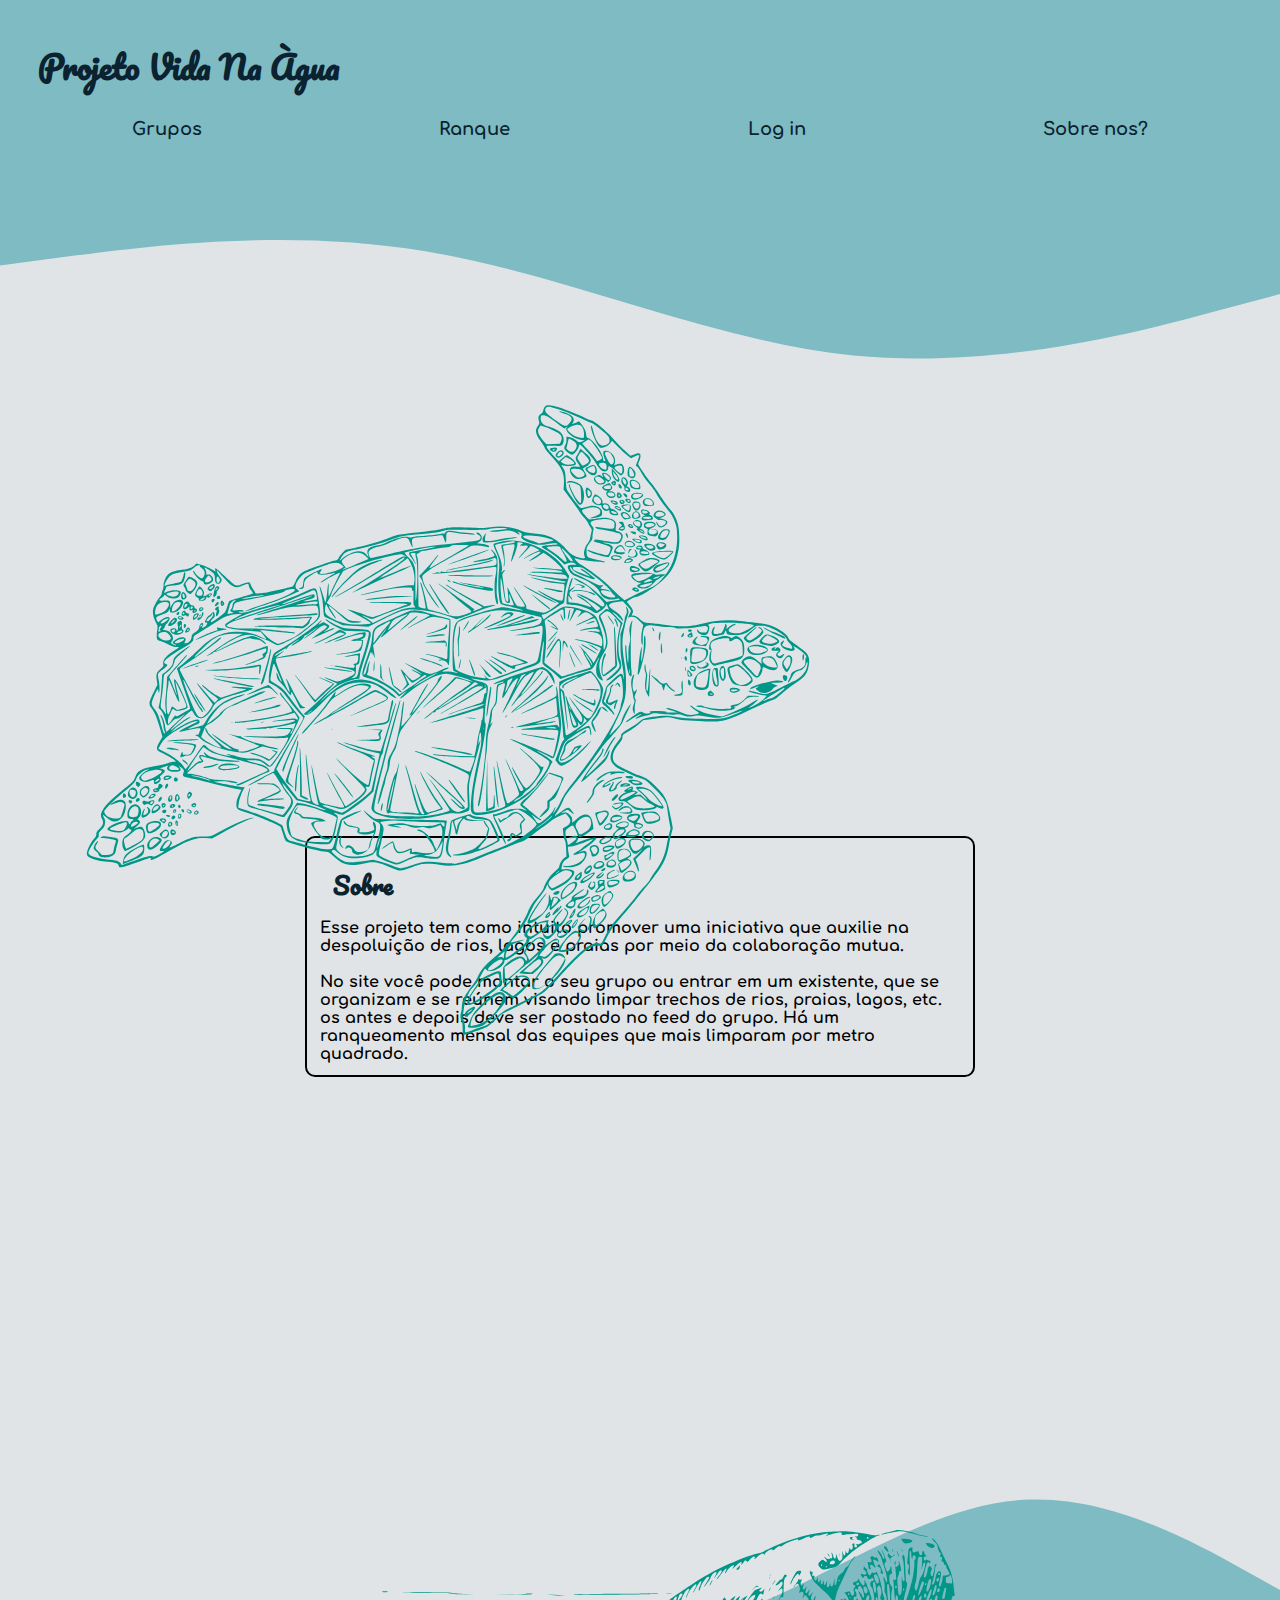
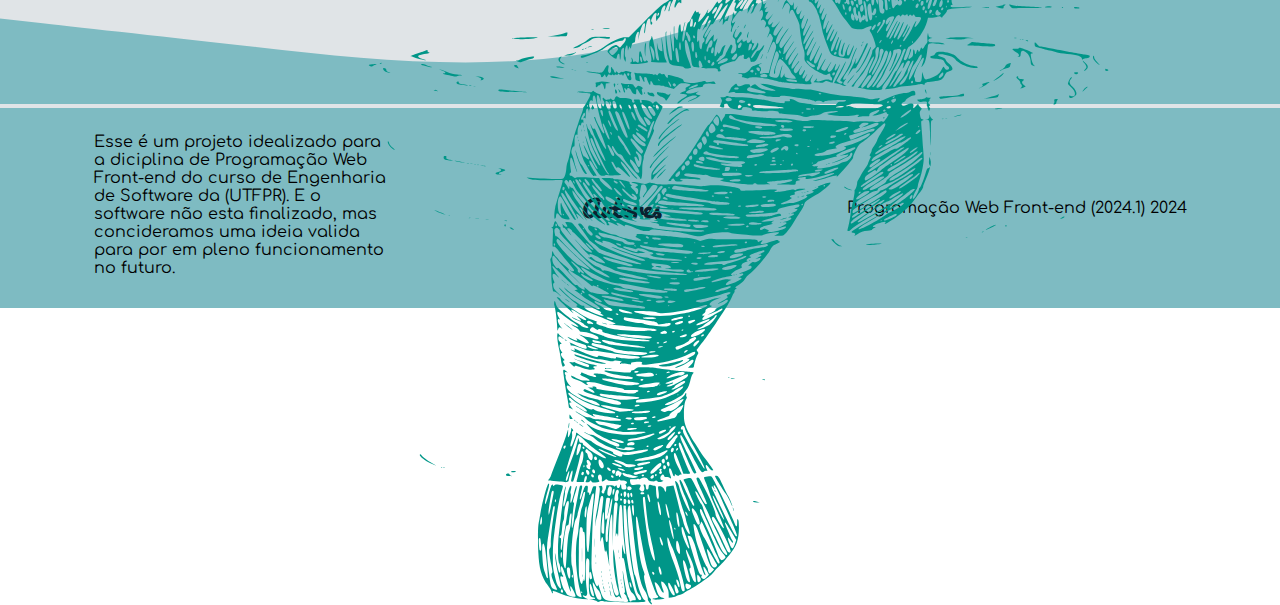
==== index.html @ acb2aac8 "refatoração geral" ====
<!DOCTYPE html>
<html lang="pt-br">
<head>
    <meta charset="UTF-8">
    <meta name="viewport" content="width=device-width, initial-scale=1.0">
    <title>Projeto vida na água</title>
    <link href="https://fonts.googleapis.com/css2?family=Pacifico&display=swap" rel="stylesheet">
    <link href="https://fonts.googleapis.com/css2?family=Comfortaa:wght@300..700&family=Pacifico&display=swap" rel="stylesheet">
    <link rel="stylesheet" href="projeto vida na agua/styles-css/styles.css">
</head>
<body>
    <header class="cabesalho">
        <h1 class="titulo">Projeto Vida Na Àgua</h1>
        <nav class="navegacao">
            <a class="bt-menu" href="projeto vida na agua/grupos.html">Grupos</a>
            <a class="bt-menu" href="projeto vida na agua/ranque.html">Ranque</a>
            <a class="bt-menu" href="projeto vida na agua/login.html">Log in</a>
            <a class="bt-menu" href="#Sobre">Sobre nos?</a>
        </nav>
    </header>
    <div class="ondas">
        <img src="projeto vida na agua/imgs/wave.svg" alt="onda">
    </div>
    
    <main class="principal">
        <br>
       <br>
       <br>
       <br>
       <br>
       <br>
       <br>
       <br>
       <br>
       <br>
       <br>
       <br>
       <br>
       <br>
       <br>
       <br>
       <br>
       <br>
       <br>
       <br>
       <br>
       <br>
       <section class=" Sobre-section" id="Sobre">
        <h2 class="titulo">Sobre</h2>
        <p>Esse projeto tem como intuito promover uma iniciativa que auxilie na despoluição de rios, lagos e praias por meio da colaboração mutua.</p>
        <br>
        <p>No site você pode montar o seu grupo ou entrar em um existente, que se organizam e se reúnem visando limpar trechos de rios, praias, lagos, etc. os antes e depois deve ser postado no feed do grupo. Há um ranqueamento mensal das equipes que mais limparam por metro quadrado.</p>
       </section>
       <img class="tartaruga" src="projeto vida na agua/imgs/tartaruga.svg" alt="">
       <img class="peixe-boi" src="projeto vida na agua/imgs/peixe-boi.svg" alt="peixe-boi">
       <br>
       <br>
       <br>
       <br>
       <br>
       <br>
       <br>
       <br>
       <br>
       <br>
       <br>
       <br>
       <br>
       <br>
       <br>
       <br>
       <br>
       <br>
       <br>
    </main>

    <div class="ondas">
        <img src="projeto vida na agua/imgs/wave-footer.svg" alt="onda">
    </div>
    <footer class="rodape">
        <p class="texto_rodape">
            Esse é um projeto idealizado para a diciplina de Programação Web Front-end do curso de Engenharia de Software da (UTFPR).
            E o software não esta finalizado, mas concideramos uma ideia valida para por em pleno funcionamento no futuro.
        </p>
        <section class=" autores">
            <h2 class="titulo">Autores </h2>
        </section>
        <p class="info">
            Programação Web Front-end (2024.1) 2024
        </p>
    </footer>
</body>
</html>
---- projeto vida na agua/styles-css/styles.css ----
*{
    margin: 0;
    font-family: "Comfortaa", sans-serif;
}

.cabesalho{
    display: flex;
    flex-direction: column;
    background-color: #7ebbc2;
    padding: 1%;
   
}

.titulo{
    margin: 2%;
    font-family: "Pacifico", cursive;
    color: #0b2230;
    font-weight: bold;
}
.bt-menu{
    text-decoration: none;
    font-weight: bold;
    font-size: large;
    color: #0b2230;
}

.navegacao{
    display: flex;
    justify-content: space-around;
}

.ondas{
    background-color: #E0E4E7;
}
.principal{
    background-color: #E0E4E7;
}
.tartaruga{
    width: 70%;
    height: 70%;
    position: absolute;
    top: 45%;
    right: 30%;
    
}
.peixe-boi{
    width: 75%;
    height: 75%;
    position: absolute;
    top: 170%;
    left: 20%;
}

.Sobre-section{
    width: 50%;
    margin: auto;
    padding: 1%;
    border:solid 2px;
    border-radius: 10px;
    font-weight: bold;
}
.rodape{
    background-color:#7ebbc2 ;
    display: flex;
    height: 200px;
    justify-content: space-around;
    align-items: center;
}
.texto_rodape{
    height: 150px;
    width: 300px;
}
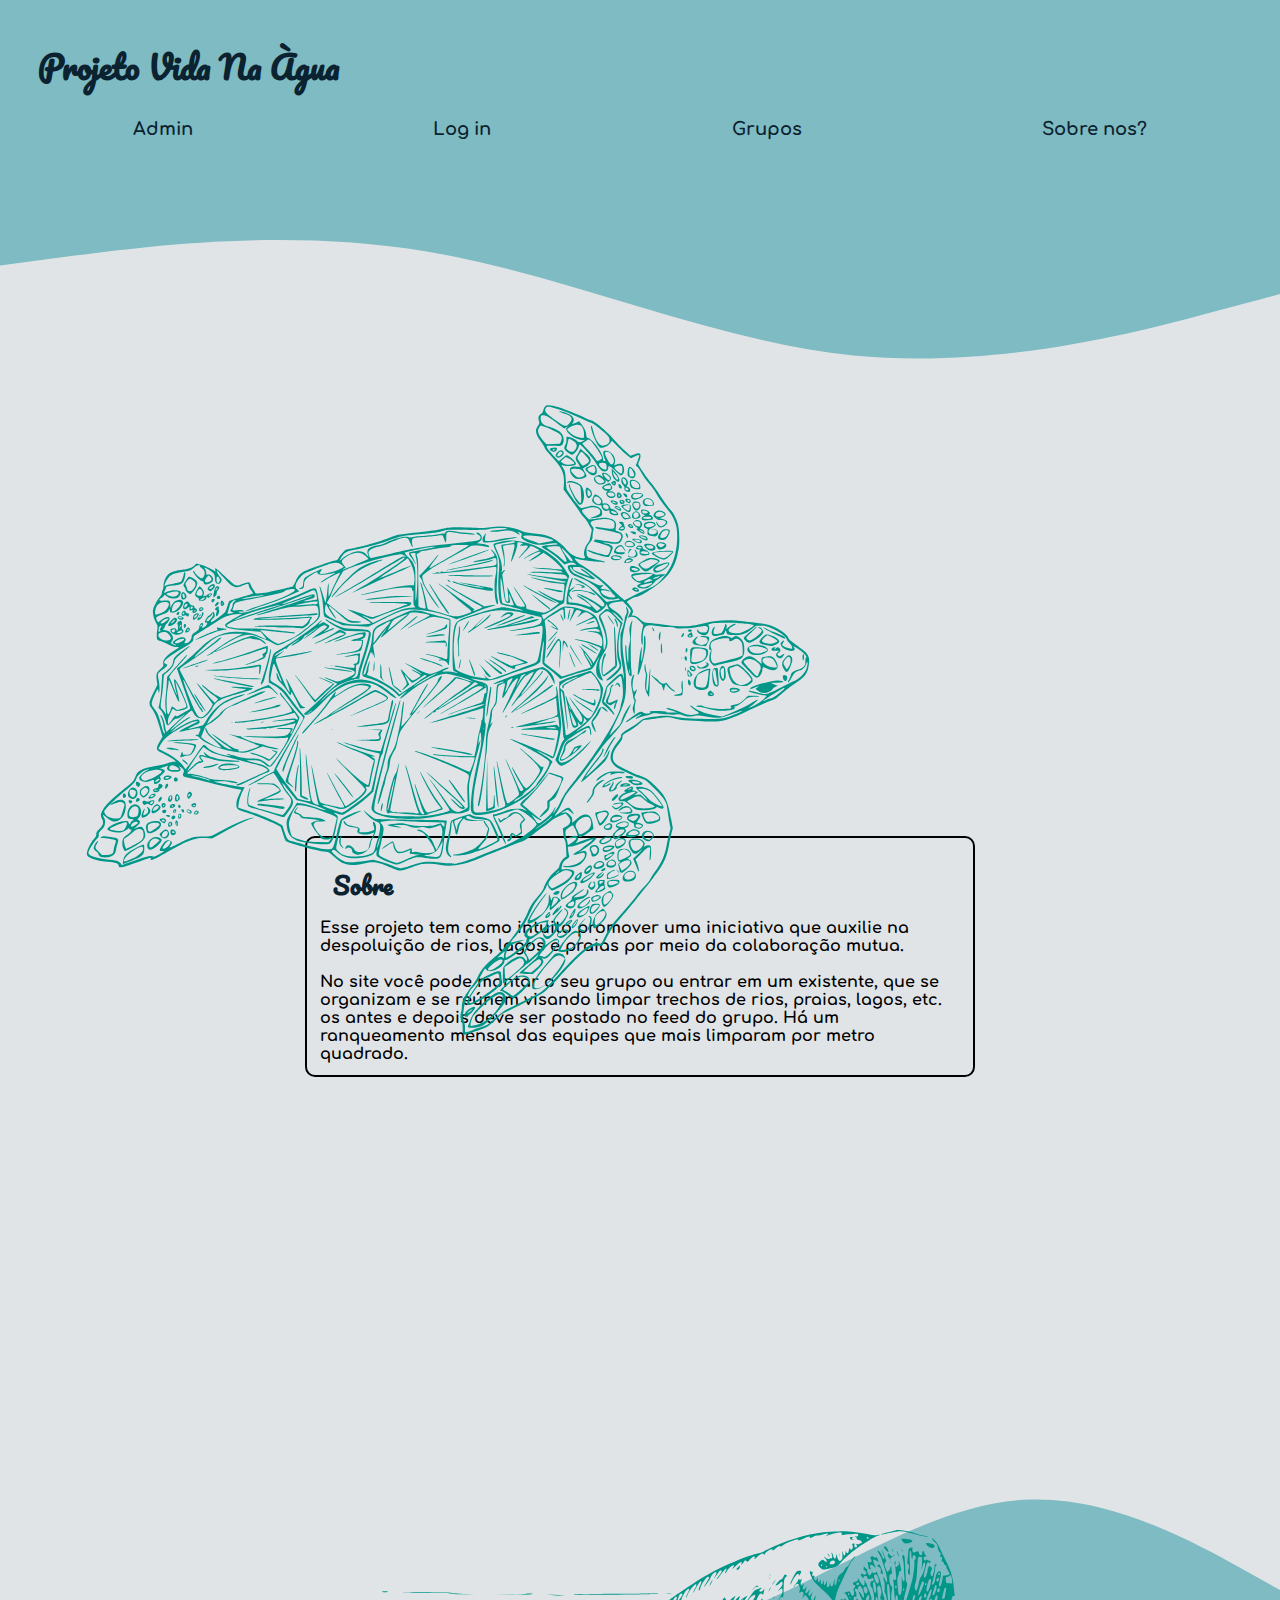
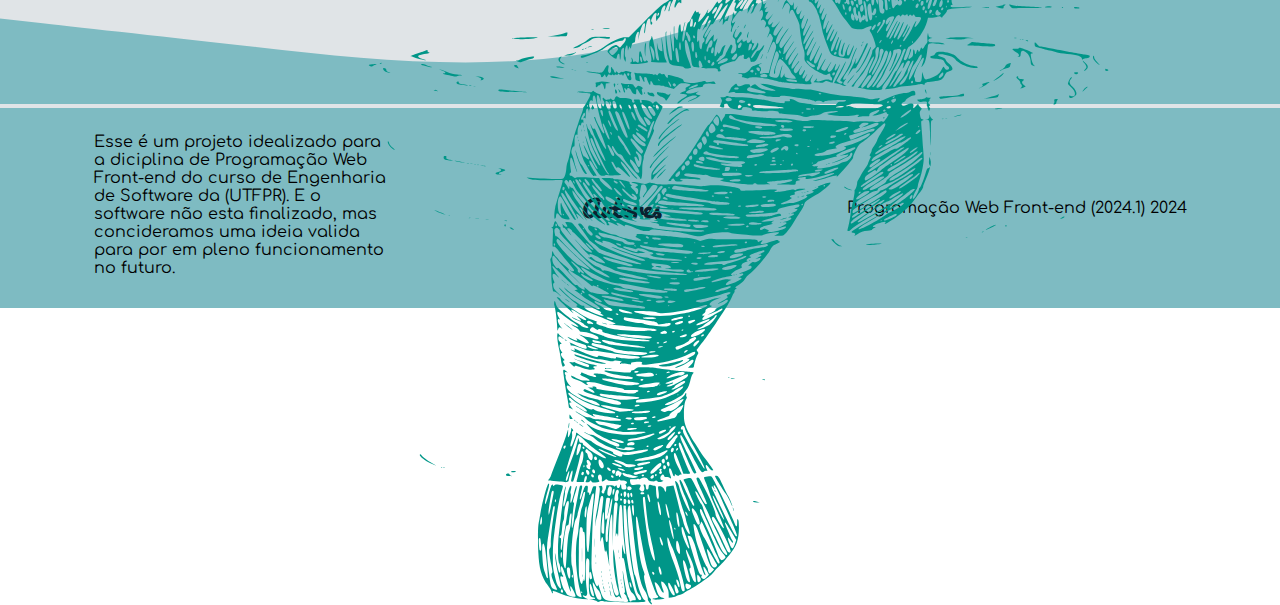
==== commit d68f85d1: "refez os grupos" ====
--- a/index.html
+++ b/index.html
@@ -13,9 +13,9 @@
     <header class="cabesalho">
         <h1 class="titulo">Projeto Vida Na Àgua</h1>
         <nav class="navegacao">
+            <a class="bt-menu" href="projeto vida na agua/admin.html">Admin</a>
+            <a class="bt-menu" href="projeto vida na agua/login.html">Log in</a>
             <a class="bt-menu" href="projeto vida na agua/grupos.html">Grupos</a>
-            <a class="bt-menu" href="projeto vida na agua/ranque.html">Ranque</a>
-            <a class="bt-menu" href="projeto vida na agua/login.html">Log in</a>
             <a class="bt-menu" href="#Sobre">Sobre nos?</a>
         </nav>
     </header>
